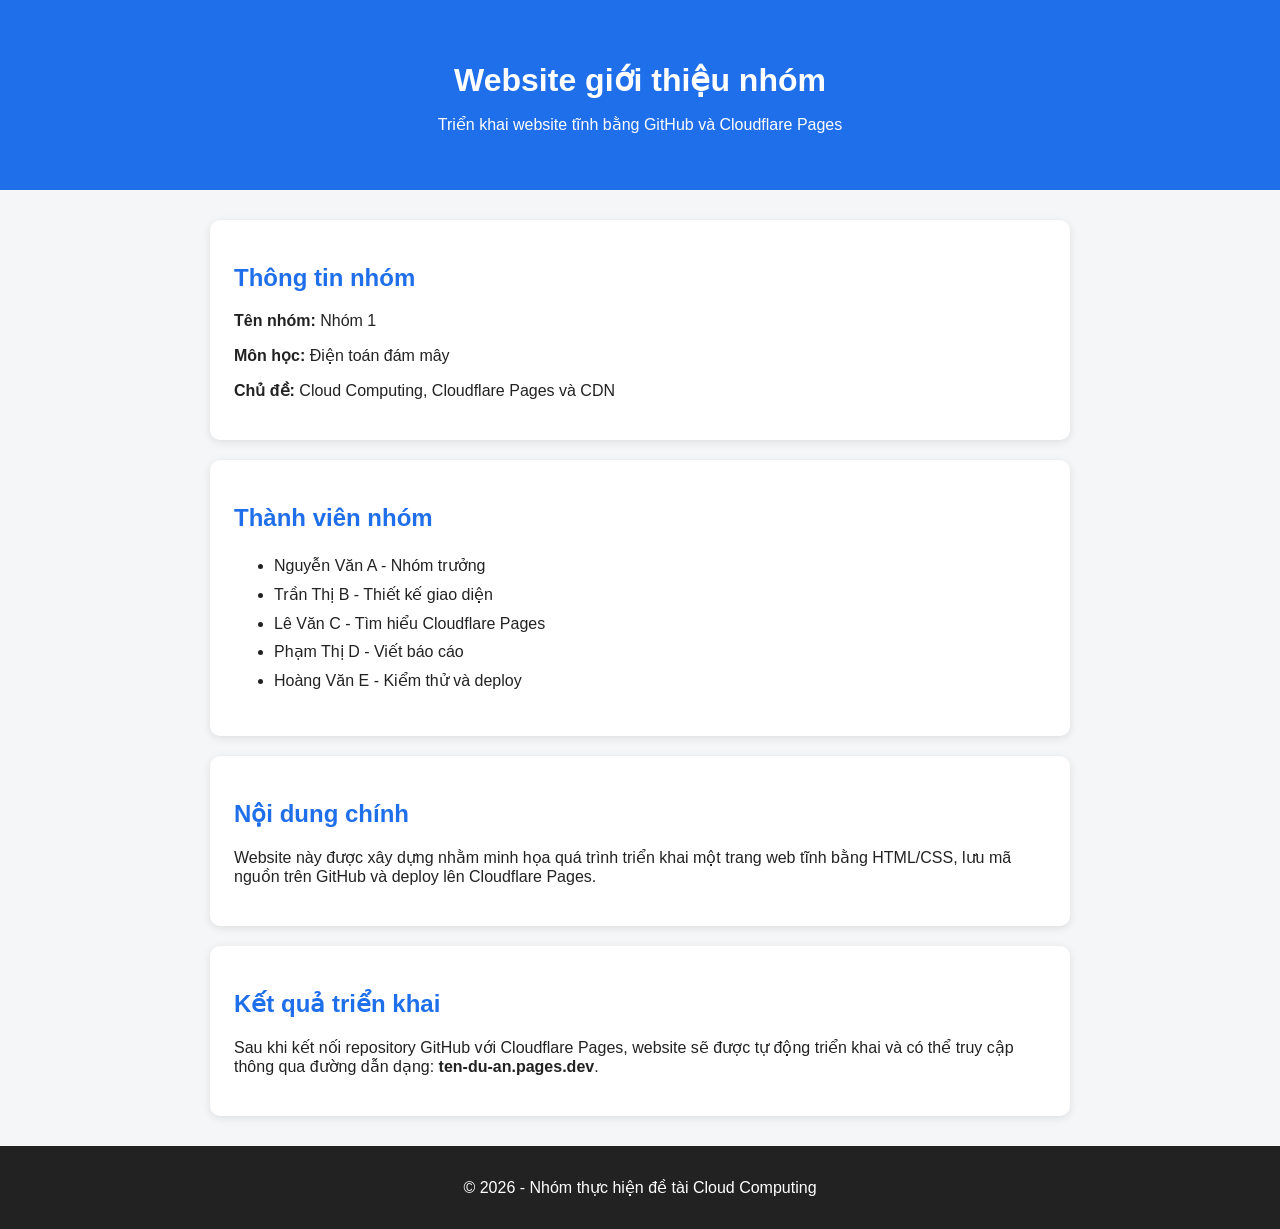
==== index.html @ c5616bc3 "push test" ====
<!DOCTYPE html>
<html lang="vi">
<head>
  <meta charset="UTF-8">
  <meta name="viewport" content="width=device-width, initial-scale=1.0">
  <title>Giới thiệu nhóm - Cloud Computing</title>
  <link rel="stylesheet" href="style.css">
</head>
<body>
  <header>
    <h1>Website giới thiệu nhóm</h1>
    <p>Triển khai website tĩnh bằng GitHub và Cloudflare Pages</p>
  </header>

  <main>
    <section class="card">
      <h2>Thông tin nhóm</h2>
      <p><strong>Tên nhóm:</strong> Nhóm 1</p>
      <p><strong>Môn học:</strong> Điện toán đám mây</p>
      <p><strong>Chủ đề:</strong> Cloud Computing, Cloudflare Pages và CDN</p>
    </section>

    <section class="card">
      <h2>Thành viên nhóm</h2>
      <ul>
        <li>Nguyễn Văn A - Nhóm trưởng</li>
        <li>Trần Thị B - Thiết kế giao diện</li>
        <li>Lê Văn C - Tìm hiểu Cloudflare Pages</li>
        <li>Phạm Thị D - Viết báo cáo</li>
        <li>Hoàng Văn E - Kiểm thử và deploy</li>
      </ul>
    </section>

    <section class="card">
      <h2>Nội dung chính</h2>
      <p>
        Website này được xây dựng nhằm minh họa quá trình triển khai một
        trang web tĩnh bằng HTML/CSS, lưu mã nguồn trên GitHub và deploy
        lên Cloudflare Pages.
      </p>
    </section>

    <section class="card">
      <h2>Kết quả triển khai</h2>
      <p>
        Sau khi kết nối repository GitHub với Cloudflare Pages, website sẽ
        được tự động triển khai và có thể truy cập thông qua đường dẫn dạng:
        <strong>ten-du-an.pages.dev</strong>.
      </p>
    </section>
  </main>

  <footer>
    <p>© 2026 - Nhóm thực hiện đề tài Cloud Computing</p>
  </footer>
</body>
</html>
---- style.css ----
* {
  box-sizing: border-box;
}

body {
  margin: 0;
  font-family: Arial, sans-serif;
  background: #f4f6f8;
  color: #222;
}

header {
  background: #1f6feb;
  color: white;
  text-align: center;
  padding: 40px 20px;
}

header h1 {
  margin-bottom: 10px;
}

main {
  max-width: 900px;
  margin: 30px auto;
  padding: 0 20px;
}

.card {
  background: white;
  margin-bottom: 20px;
  padding: 24px;
  border-radius: 10px;
  box-shadow: 0 2px 8px rgba(0, 0, 0, 0.1);
}

.card h2 {
  color: #1f6feb;
}

ul {
  line-height: 1.8;
}

footer {
  text-align: center;
  background: #222;
  color: white;
  padding: 16px;
  margin-top: 30px;
}
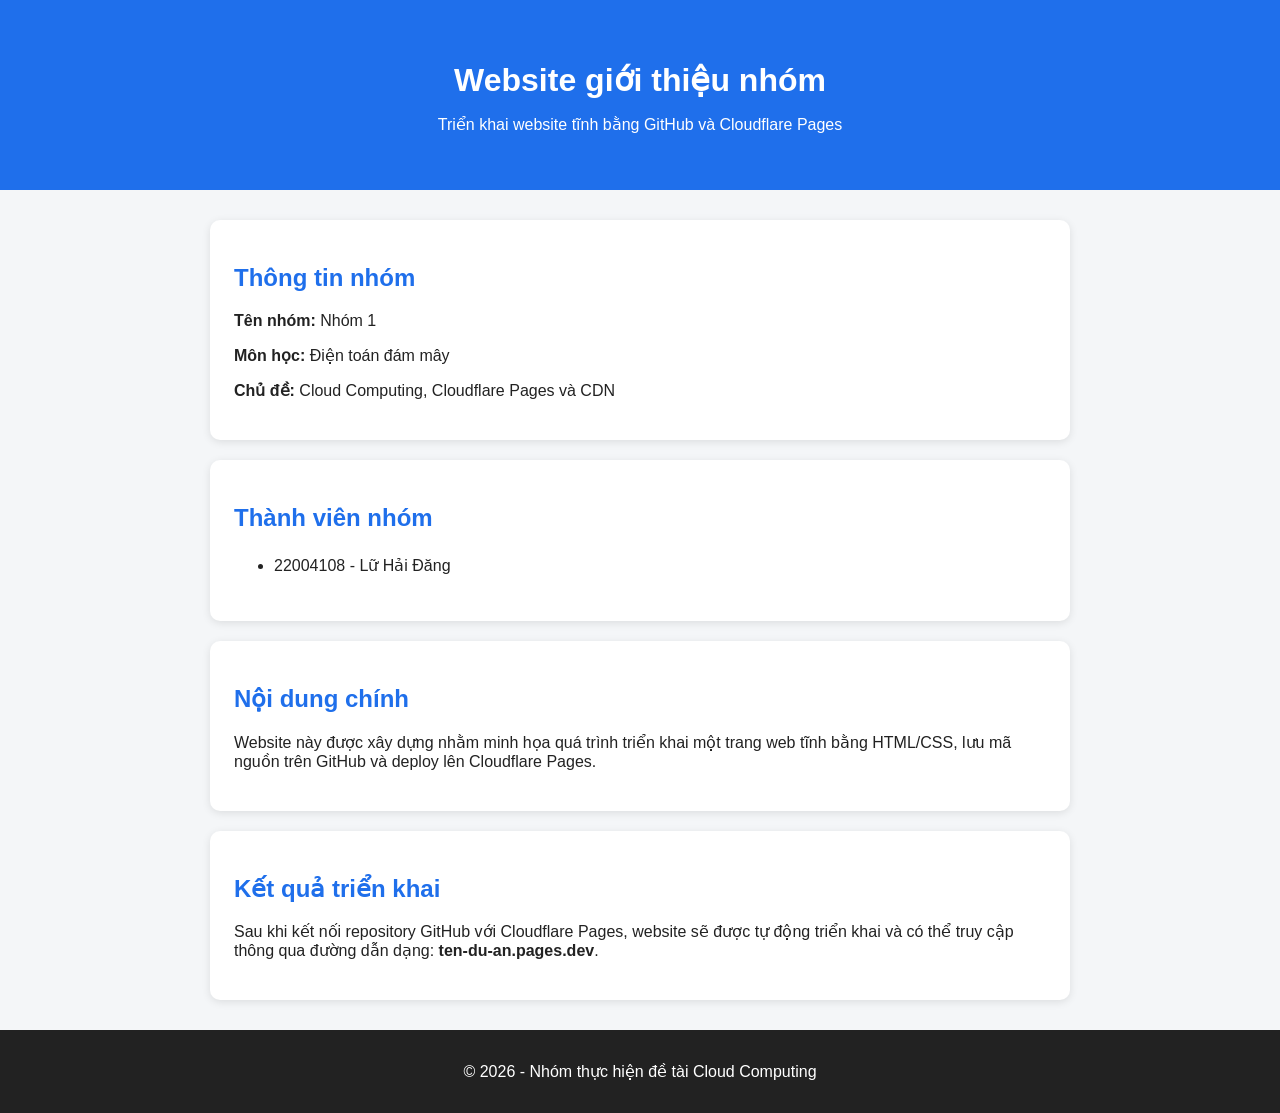
==== commit ea3f5a9f: "fix name" ====
--- a/index.html
+++ b/index.html
@@ -23,11 +23,7 @@
     <section class="card">
       <h2>Thành viên nhóm</h2>
       <ul>
-        <li>Nguyễn Văn A - Nhóm trưởng</li>
-        <li>Trần Thị B - Thiết kế giao diện</li>
-        <li>Lê Văn C - Tìm hiểu Cloudflare Pages</li>
-        <li>Phạm Thị D - Viết báo cáo</li>
-        <li>Hoàng Văn E - Kiểm thử và deploy</li>
+        <li>22004108 - Lữ Hải Đăng</li>
       </ul>
     </section>
 
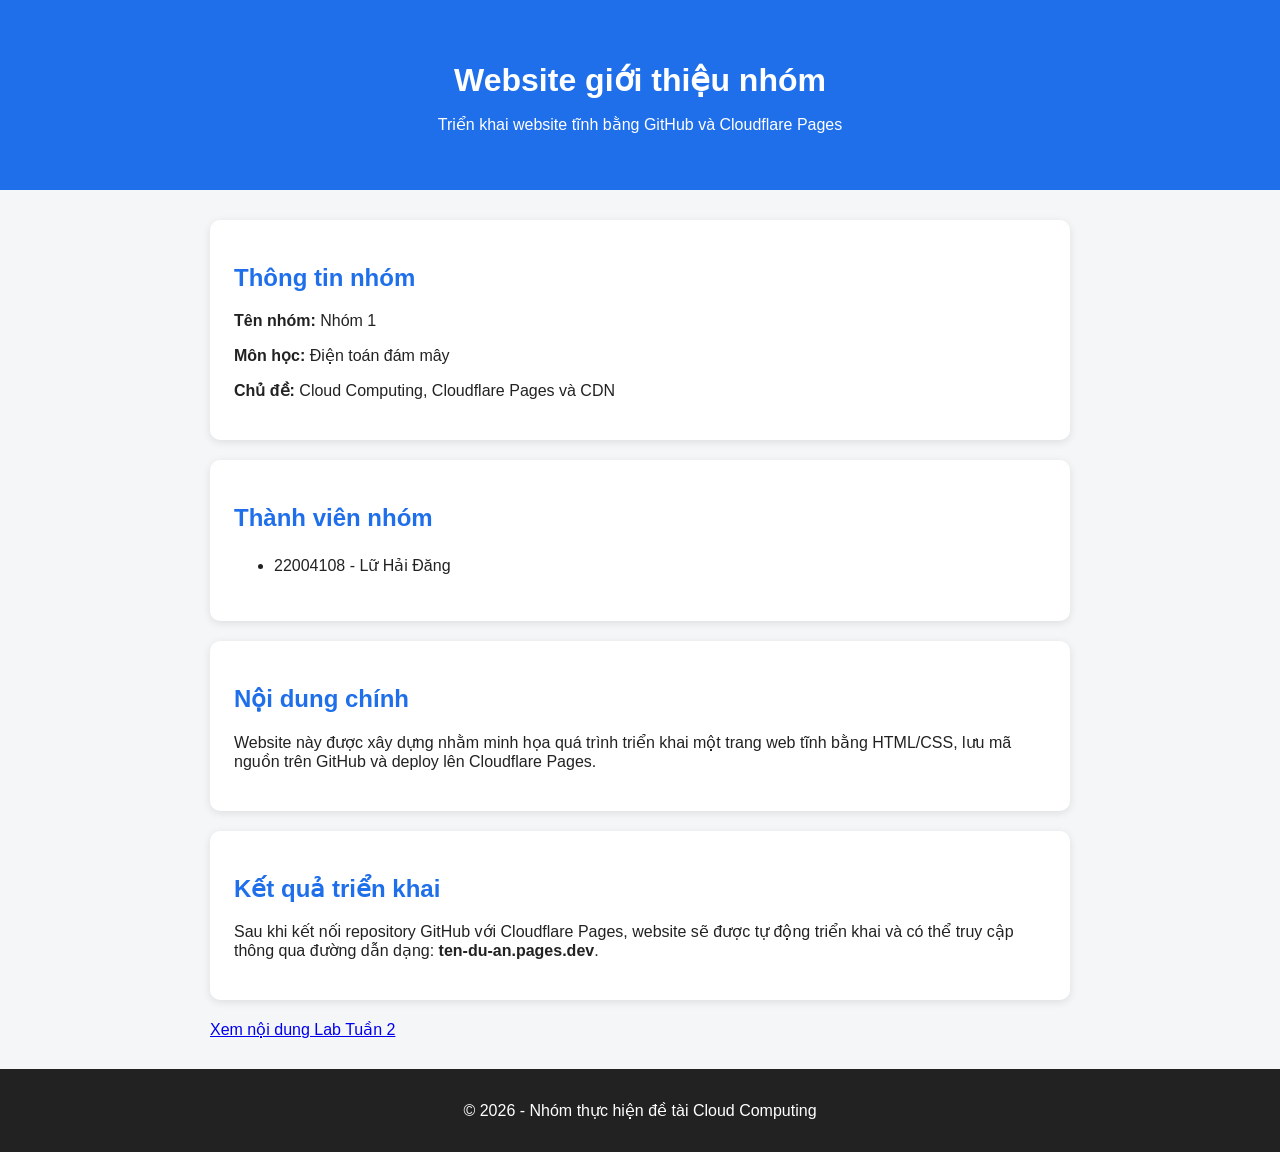
==== commit 6c85e53c: "update lab2" ====
--- a/index.html
+++ b/index.html
@@ -1,53 +1,54 @@
-<!DOCTYPE html>
+<!doctype html>
 <html lang="vi">
-<head>
-  <meta charset="UTF-8">
-  <meta name="viewport" content="width=device-width, initial-scale=1.0">
-  <title>Giới thiệu nhóm - Cloud Computing</title>
-  <link rel="stylesheet" href="style.css">
-</head>
-<body>
-  <header>
-    <h1>Website giới thiệu nhóm</h1>
-    <p>Triển khai website tĩnh bằng GitHub và Cloudflare Pages</p>
-  </header>
+  <head>
+    <meta charset="UTF-8" />
+    <meta name="viewport" content="width=device-width, initial-scale=1.0" />
+    <title>Giới thiệu nhóm - Cloud Computing</title>
+    <link rel="stylesheet" href="style.css" />
+  </head>
+  <body>
+    <header>
+      <h1>Website giới thiệu nhóm</h1>
+      <p>Triển khai website tĩnh bằng GitHub và Cloudflare Pages</p>
+    </header>
 
-  <main>
-    <section class="card">
-      <h2>Thông tin nhóm</h2>
-      <p><strong>Tên nhóm:</strong> Nhóm 1</p>
-      <p><strong>Môn học:</strong> Điện toán đám mây</p>
-      <p><strong>Chủ đề:</strong> Cloud Computing, Cloudflare Pages và CDN</p>
-    </section>
+    <main>
+      <section class="card">
+        <h2>Thông tin nhóm</h2>
+        <p><strong>Tên nhóm:</strong> Nhóm 1</p>
+        <p><strong>Môn học:</strong> Điện toán đám mây</p>
+        <p><strong>Chủ đề:</strong> Cloud Computing, Cloudflare Pages và CDN</p>
+      </section>
 
-    <section class="card">
-      <h2>Thành viên nhóm</h2>
-      <ul>
-        <li>22004108 - Lữ Hải Đăng</li>
-      </ul>
-    </section>
+      <section class="card">
+        <h2>Thành viên nhóm</h2>
+        <ul>
+          <li>22004108 - Lữ Hải Đăng</li>
+        </ul>
+      </section>
 
-    <section class="card">
-      <h2>Nội dung chính</h2>
-      <p>
-        Website này được xây dựng nhằm minh họa quá trình triển khai một
-        trang web tĩnh bằng HTML/CSS, lưu mã nguồn trên GitHub và deploy
-        lên Cloudflare Pages.
-      </p>
-    </section>
+      <section class="card">
+        <h2>Nội dung chính</h2>
+        <p>
+          Website này được xây dựng nhằm minh họa quá trình triển khai một trang
+          web tĩnh bằng HTML/CSS, lưu mã nguồn trên GitHub và deploy lên
+          Cloudflare Pages.
+        </p>
+      </section>
 
-    <section class="card">
-      <h2>Kết quả triển khai</h2>
-      <p>
-        Sau khi kết nối repository GitHub với Cloudflare Pages, website sẽ
-        được tự động triển khai và có thể truy cập thông qua đường dẫn dạng:
-        <strong>ten-du-an.pages.dev</strong>.
-      </p>
-    </section>
-  </main>
+      <section class="card">
+        <h2>Kết quả triển khai</h2>
+        <p>
+          Sau khi kết nối repository GitHub với Cloudflare Pages, website sẽ
+          được tự động triển khai và có thể truy cập thông qua đường dẫn dạng:
+          <strong>ten-du-an.pages.dev</strong>.
+        </p>
+      </section>
+      <a href="lab2.html">Xem nội dung Lab Tuần 2</a>
+    </main>
 
-  <footer>
-    <p>© 2026 - Nhóm thực hiện đề tài Cloud Computing</p>
-  </footer>
-</body>
-</html>+    <footer>
+      <p>© 2026 - Nhóm thực hiện đề tài Cloud Computing</p>
+    </footer>
+  </body>
+</html>
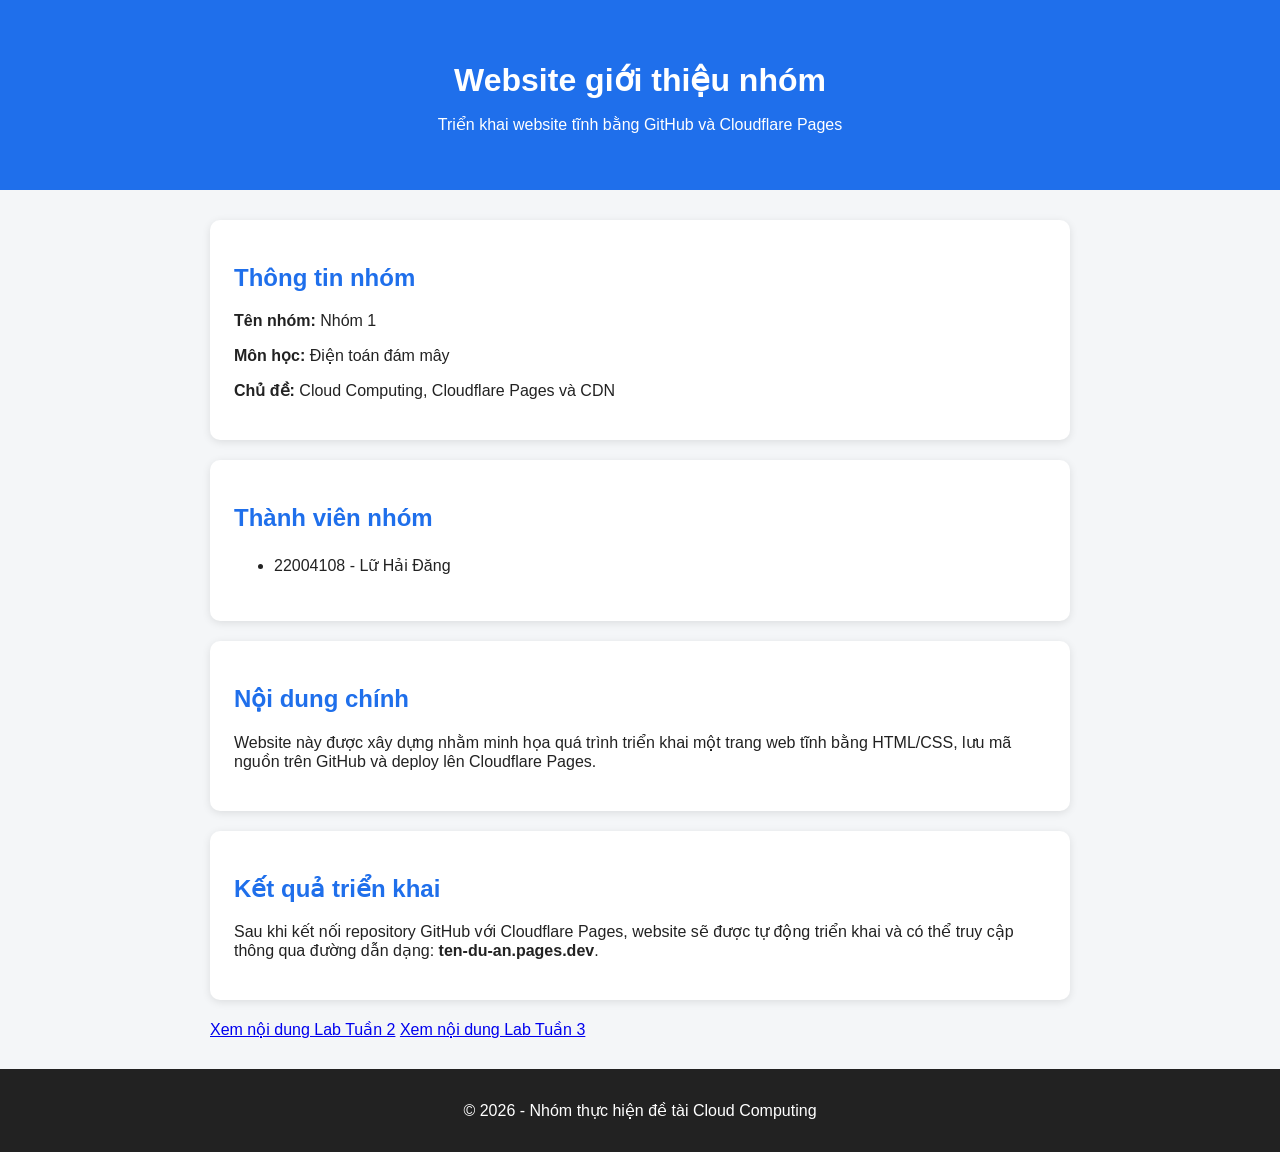
==== commit 94e00d25: "add lab3" ====
--- a/index.html
+++ b/index.html
@@ -45,6 +45,7 @@
         </p>
       </section>
       <a href="lab2.html">Xem nội dung Lab Tuần 2</a>
+      <a href="lab3.html">Xem nội dung Lab Tuần 3</a>
     </main>
 
     <footer>
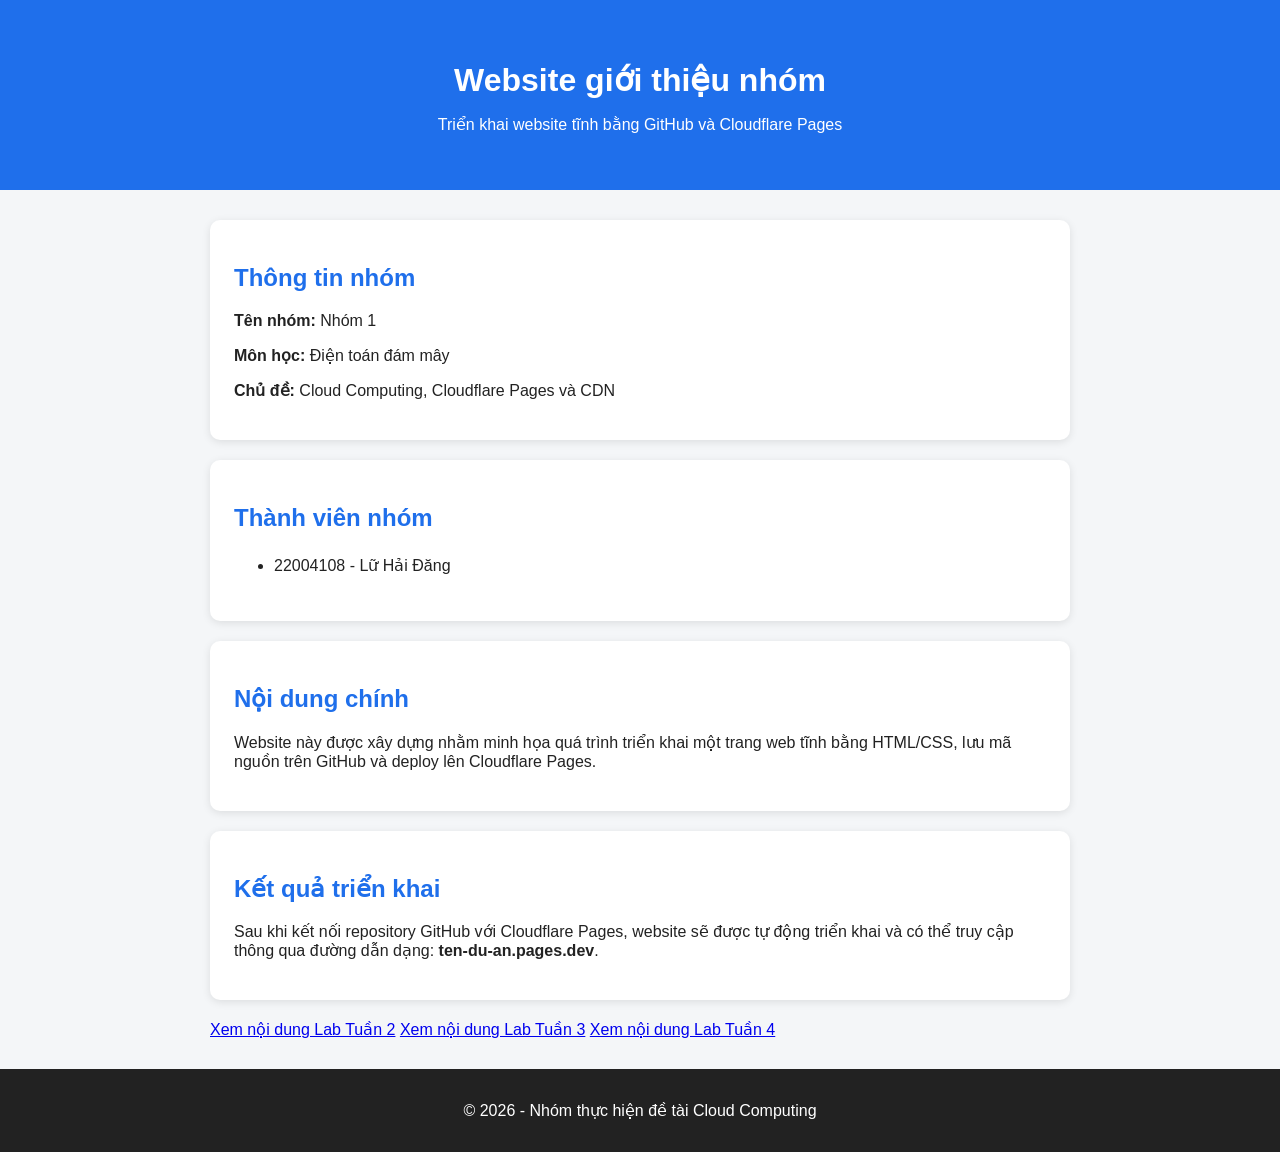
==== commit e0e7ad5b: "update lab4" ====
--- a/index.html
+++ b/index.html
@@ -46,6 +46,7 @@
       </section>
       <a href="lab2.html">Xem nội dung Lab Tuần 2</a>
       <a href="lab3.html">Xem nội dung Lab Tuần 3</a>
+      <a href="lab4.html">Xem nội dung Lab Tuần 4</a>
     </main>
 
     <footer>
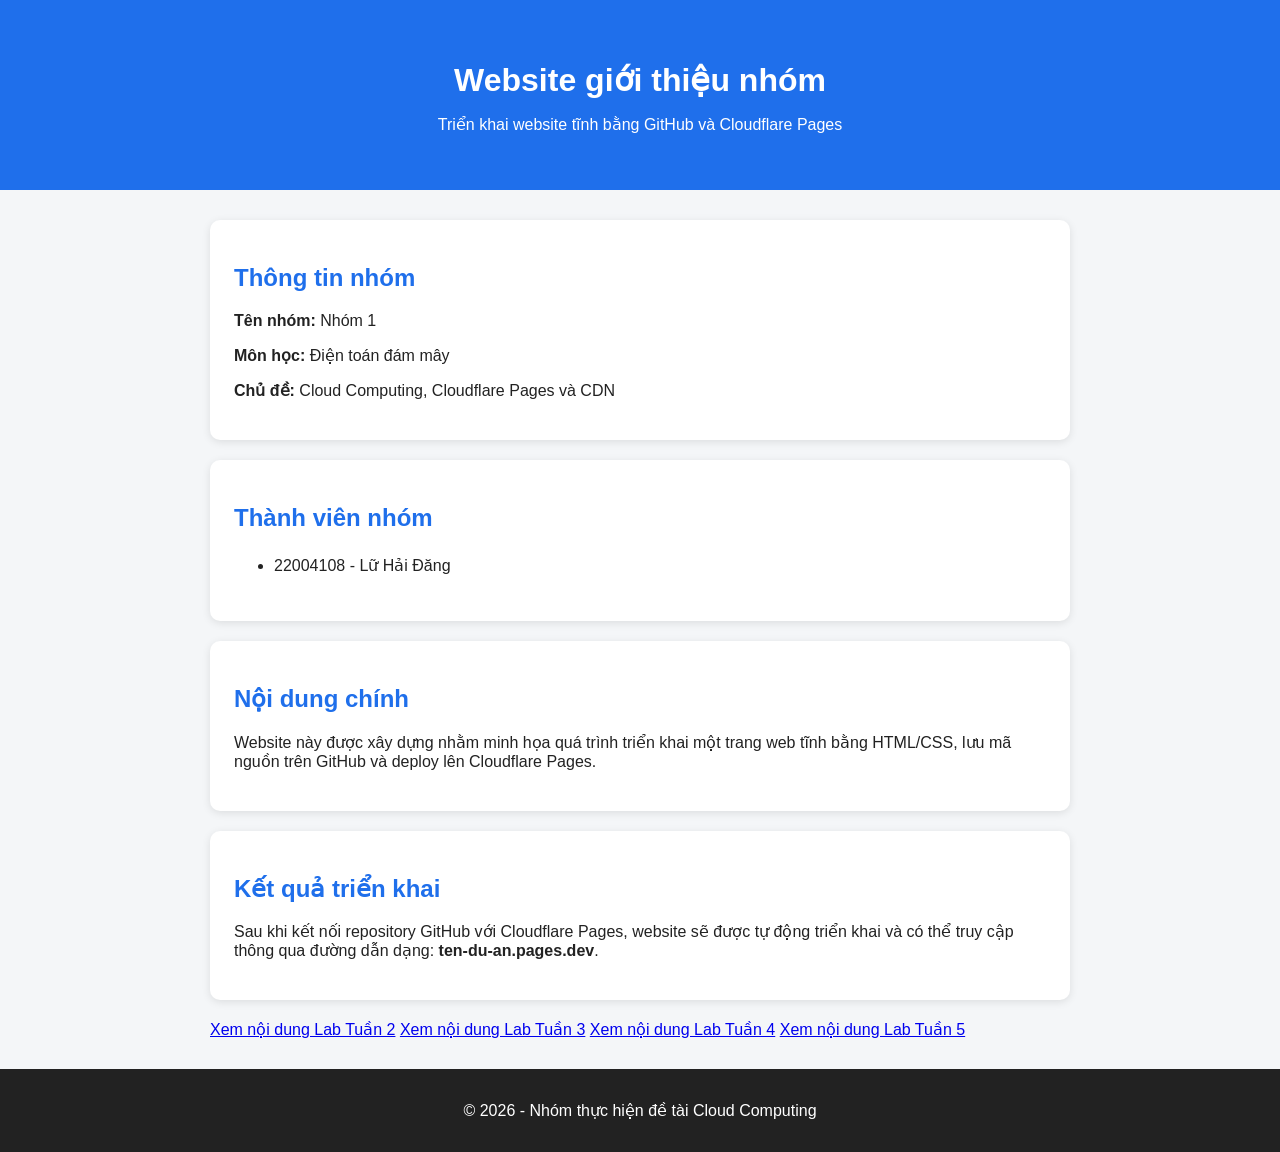
==== commit af2e1523: "update lab5" ====
--- a/index.html
+++ b/index.html
@@ -47,6 +47,8 @@
       <a href="lab2.html">Xem nội dung Lab Tuần 2</a>
       <a href="lab3.html">Xem nội dung Lab Tuần 3</a>
       <a href="lab4.html">Xem nội dung Lab Tuần 4</a>
+      <a href="lab5.html">Xem nội dung Lab Tuần 5</a>
+
     </main>
 
     <footer>
